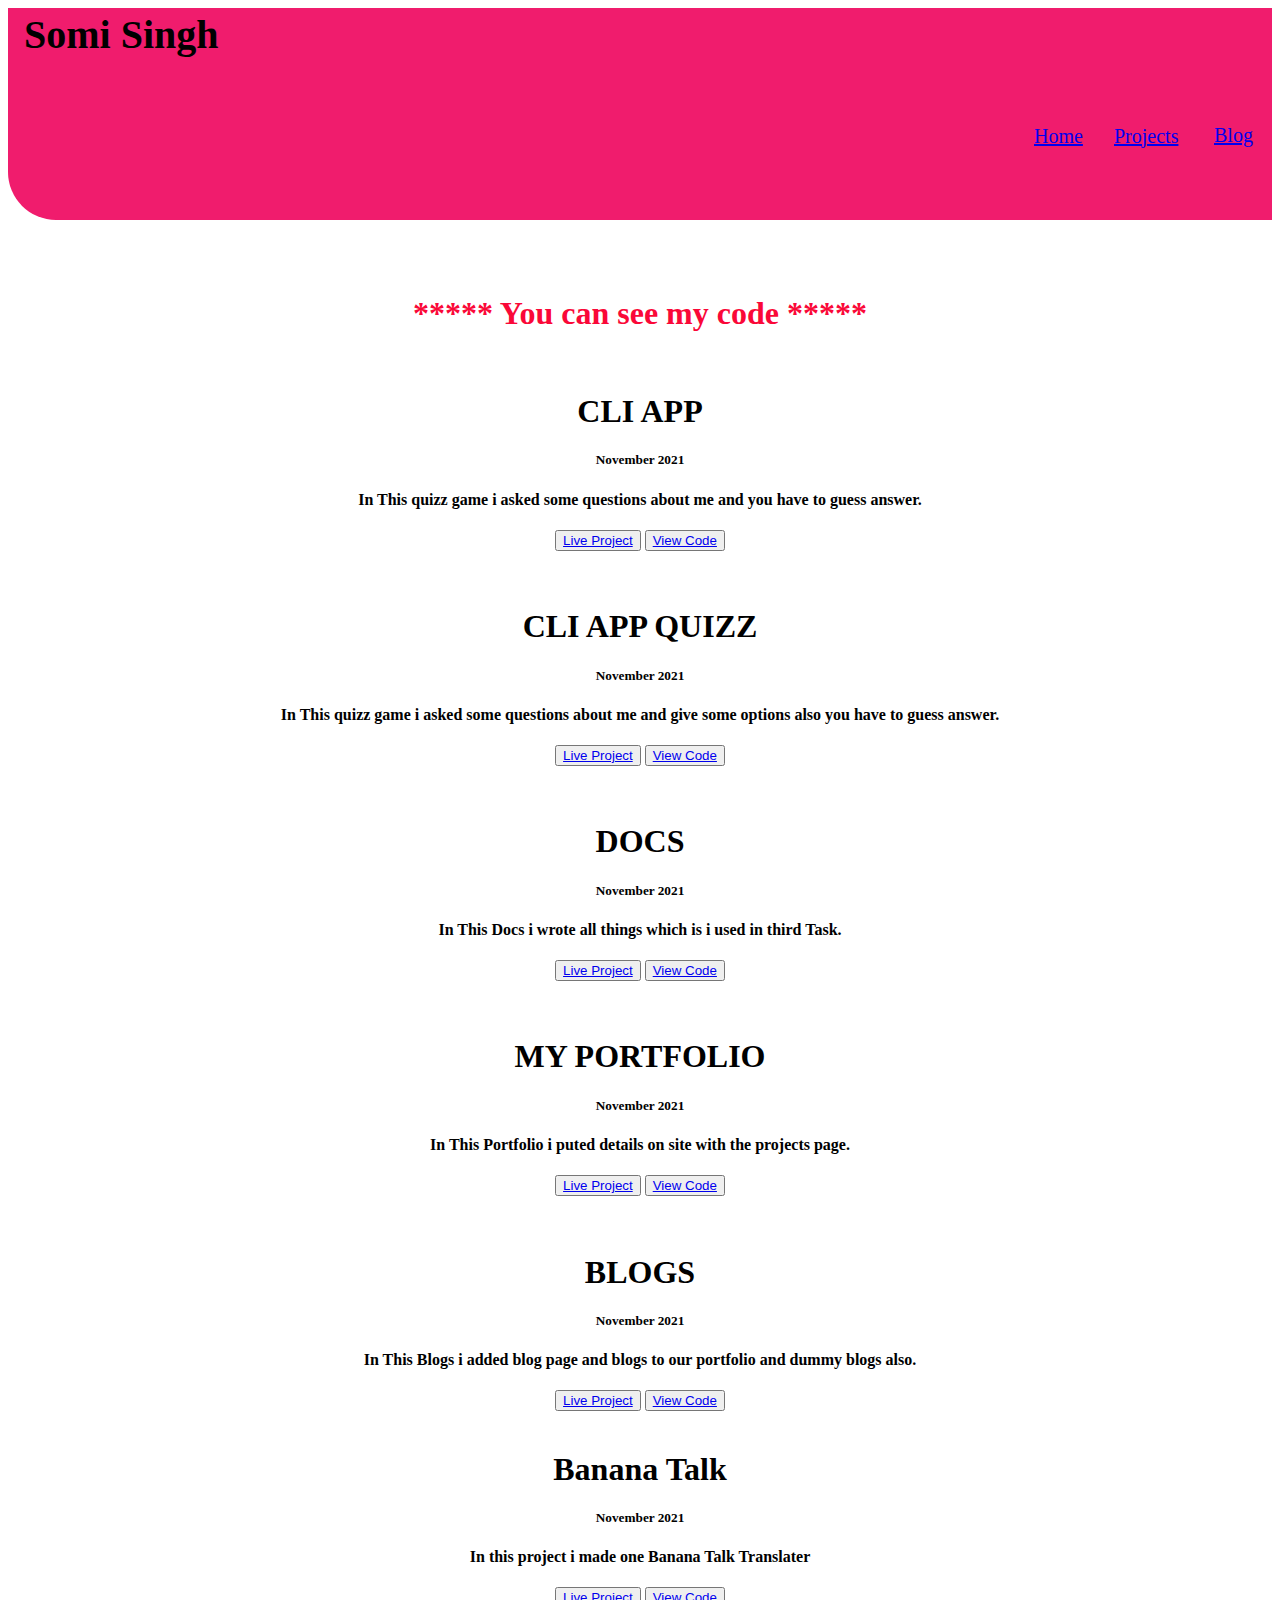
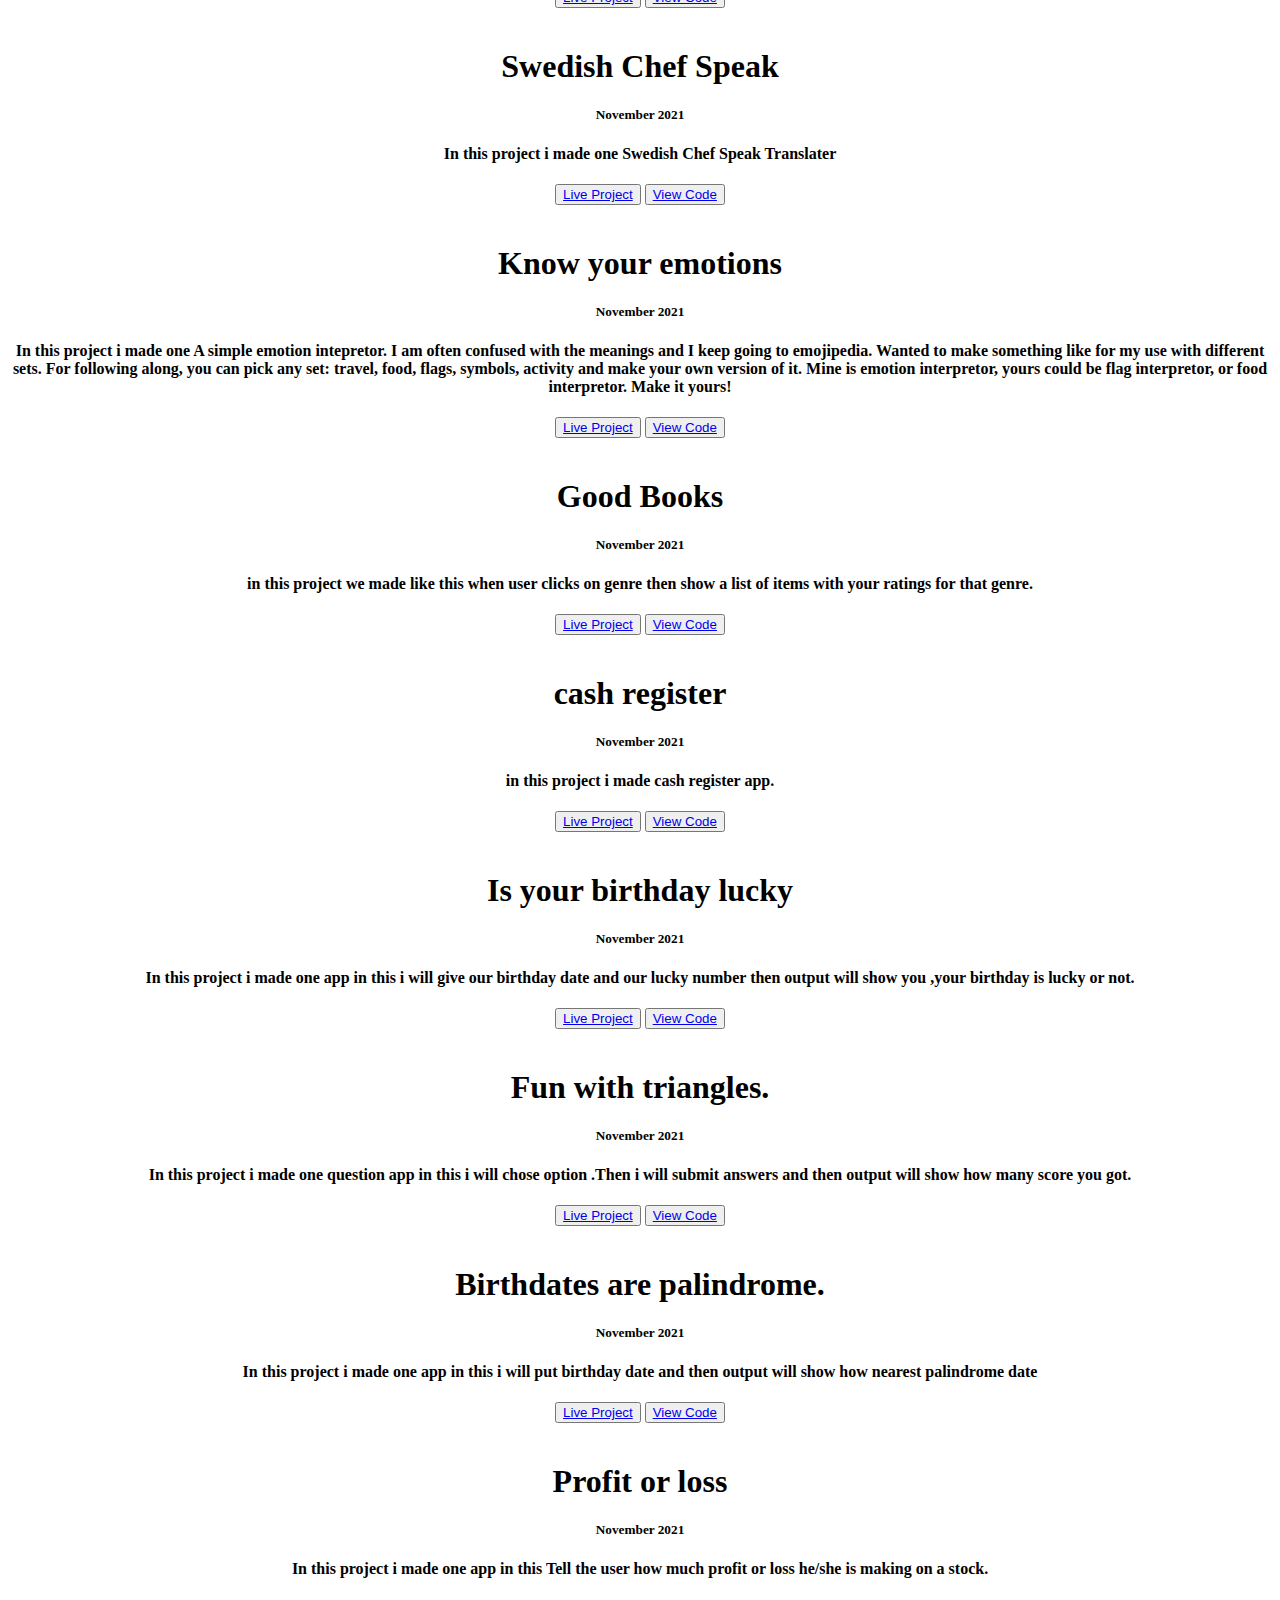
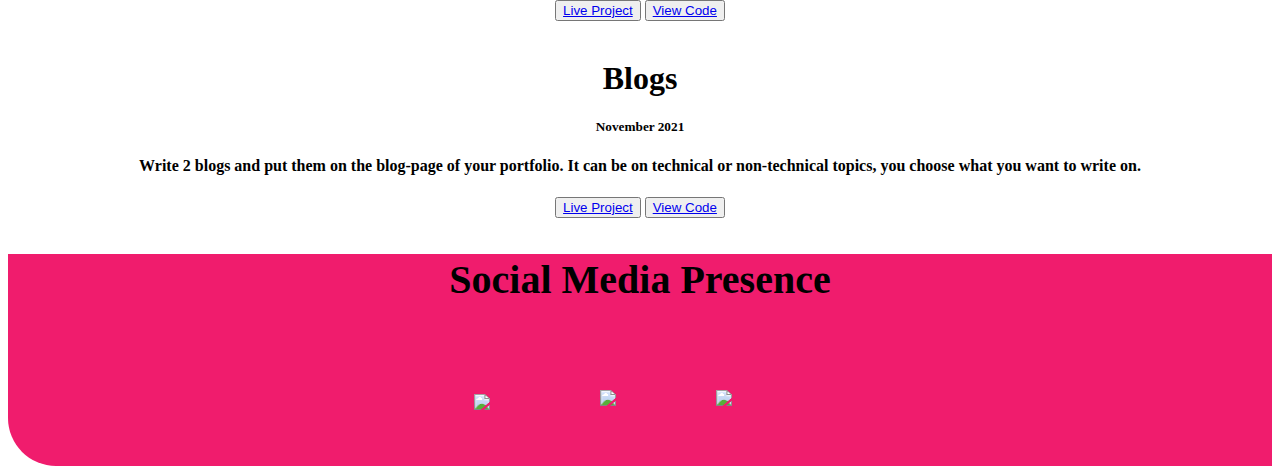
==== zerolevel4project.html @ af591cd4 "Add files via upload" ====
<!DOCTYPE html>
<html lang="en">
    <head>
        <meta charset="UTF-8">
        <meta http-equiv="X-UA-Compatible" content="IE=edge">
        <meta name="viewport" content="width=device-width, initial-scale=1.0">
        <link rel="stylesheet" type="text/css" href="zerolevel4.css">
        <title>Document</title>
    </head>
<body>
    <div class="main_portfolio">
        <h1 class="name">Somi Singh</h1>
        <div class="h"> 
            <a href="/inedx.html">Home</a>
        </div>
        <div class="pr">
            <a href="/zerolevel4project.html">Projects</a>
        </div>
        <div class="bl">
            <a href="/zerolevel4blog.html">Blog</a>
        </div>
    </div>
    <br>
    <br>
    <br>
        <center>
            <h1 class="co"> ***** You can see my code ***** </h1>
        </center>
    <br>
        <div class="project">
            <center>
                <h1 class="en">CLI APP</h1>
                <h5 class="date">November 2021</h5>
                <h4 class="discreption">In This quizz game i asked some questions about me and you have to guess answer.</h4>
                <button class="butt">
                <a href="/">Live Project</a>
                </button>
                <button class="button">            
                <a href="https://github.com/Somi-Singh/neog_task_1/blob/main/zerolevel1.js">View Code</a>
                </button>
            </center>
        </div>
    <br>
    <br>
        <div class="project_2">
            <center>
                <h1 class="en">CLI APP QUIZZ</h1>
                <h5 class="date">November 2021</h5>
                <h4 class="discreption">In This quizz game i asked some questions about me and give some options also you have to guess answer.</h4>
                <button class="butt">
                <a href="/">Live Project</a>
                </button>
                <button class="button">
                <a href="https://github.com/Somi-Singh/neog_task_2/blob/main/zerolevel2.js">View Code</a>
                </button>
            </center>
        </div>
    <br>
    <br>
        <div class="project">
            <center>
                <h1 class="en">DOCS</h1>
                <h5 class="date">November 2021</h5>
                <h4 class="discreption">In This Docs i wrote all things which is i used in third Task.</h4>
                <button class="butt">
                <a href="/">Live Project</a>
                </button>
                <button class="button">
                <a href="https://github.com/Somi-Singh/neog_task_3/blob/main/zerolevel3.html">View Code</a>
                </button>
            </center>
        </div>
    <br>
    <br>
    <div class="project">
        <center>
            <h1 class="en">MY PORTFOLIO</h1>
            <h5 class="date">November 2021</h5>
            <h4 class="discreption">In This Portfolio i puted details on site with the projects page.</h4>
            <button class="butt">
            <a href="/">Live Project</a>
            </button>
            <button class="button">
            <a href="/">View Code</a>
            </button>
        </center>
    </div>
    <br>
    <br>
    <div class="project">
        <center>
            <h1 class="en">BLOGS</h1>
            <h5 class="date">November 2021</h5>
            <h4 class="discreption">In This Blogs i added blog page and blogs to our portfolio and dummy blogs also.</h4>
            <button class="butt">
            <a href="/">Live Project</a>
            </button>
            <button class="button">
            <a href="https://github.com/Somi-Singh/neog_task_5/blob/main/zerolevel5.html">View Code</a>
            </button>
        </center>
    </div>
    <br>
    <div class="project">
        <center>
            <h1 class="en">Banana Talk</h1>
            <h5 class="date">November 2021</h5>
            <h4 class="discreption">In this project i made one Banana Talk Translater</h4>
            <button class="butt">
            <a href="/">Live Project</a>
            </button>
            <button class="button">
            <a href="https://github.com/Somi-Singh/neog_task_6/blob/main/zerolevel6.html">View Code</a>
            </button>
        </center>
    </div>
    <br>
    <div class="project">
        <center>
            <h1 class="en">Swedish Chef Speak </h1>
            <h5 class="date">November 2021</h5>
            <h4 class="discreption">In this project i made one Swedish Chef Speak Translater</h4>
            <button class="butt">
            <a href="/">Live Project</a>
            </button>
            <button class="button">
            <a href="/">View Code</a>
            </button>
        </center>
    </div>
    <br>
    <div class="project">
        <center>
            <h1 class="en">Know your emotions </h1>
            <h5 class="date">November 2021</h5>
            <h4 class="discreption">In this project i made one A simple emotion intepretor. I am often confused with the meanings and I keep going to emojipedia. Wanted to make something like for my use with different sets.

                For following along, you can pick any set: travel, food, flags, symbols, activity and make your own version of it. Mine is emotion interpretor, yours could be flag interpretor, or food interpretor. Make it yours!</h4>
            <button class="butt">
            <a href="/">Live Project</a>
            </button>
            <button class="button">
            <a href="/">View Code</a>
            </button>
        </center>
    </div>
    <br>
    <div class="project">
        <center>
            <h1 class="en">Good Books</h1>
            <h5 class="date">November 2021</h5>
            <h4 class="discreption">in this project we made like this when user clicks on genre then show a list of items with your ratings for that genre.</h4>
            <button class="butt">
            <a href="/">Live Project</a>
            </button>
            <button class="button">
            <a href="/">View Code</a>
            </button>
        </center>
    </div>
    <br>
    <div class="project">
        <center>
            <h1 class="en">cash register</h1>
            <h5 class="date">November 2021</h5>
            <h4 class="discreption">in this project i made cash register app.</h4>
            <button class="butt">
            <a href="/">Live Project</a>
            </button>
            <button class="button">
            <a href="https://github.com/Somi-Singh/neog_task_10/blob/main/zerolevel10.html">View Code</a>
            </button>
        </center>
    </div>
    <br>
    <div class="project">
        <center>
            <h1 class="en">Is your birthday lucky</h1>
            <h5 class="date">November 2021</h5>
            <h4 class="discreption">In this project i made one app in this i will give our birthday date and our lucky number then output will show you ,your birthday is lucky or not.</h4>
            <button class="butt">
            <a href="/">Live Project</a>
            </button>
            <button class="button">
            <a href="https://github.com/Somi-Singh/neog_task_11/blob/main/zerolevel11.html">View Code</a>
            </button>
        </center>
    </div>
    <br>
    <div class="project">
        <center>
            <h1 class="en">Fun with triangles.</h1>
            <h5 class="date">November 2021</h5>
            <h4 class="discreption">In this project i made one question app in this i will chose option .Then i will submit answers and then output will show how many score you got.</h4>
            <button class="butt">
            <a href="/">Live Project</a>
            </button>
            <button class="button">
            <a href="https://github.com/Somi-Singh/neog_task_12/blob/main/zerolevel12.html">View Code</a>
            </button>
        </center>
    </div>
    <br>
    <div class="project">
        <center>
            <h1 class="en"> Birthdates are palindrome.</h1>
            <h5 class="date">November 2021</h5>
            <h4 class="discreption">In this project i made one app in this i will put birthday date and then output will show how nearest palindrome date </h4>
            <button class="butt">
            <a href="/">Live Project</a>
            </button>
            <button class="button">
            <a href="https://github.com/Somi-Singh/neog_task_13/blob/main/zerolevel13.html">View Code</a>
            </button>
        </center>
    </div>
    <br>
    <div class="project">
        <center>
            <h1 class="en"> Profit or loss </h1>
            <h5 class="date">November 2021</h5>
            <h4 class="discreption">In this project i made one app in this Tell the user how much profit or loss he/she is making on a stock.</h4>
            <button class="butt">
            <a href="/">Live Project</a>
            </button>
            <button class="button">
            <a href="https://github.com/Somi-Singh/neog_task_14/blob/main/zerolevel14.html">View Code</a>
            </button>
        </center>
    </div>
    <br>
    <div class="project">
        <center>
            <h1 class="en">Blogs</h1>
            <h5 class="date">November 2021</h5>
            <h4 class="discreption">Write 2 blogs and put them on the blog-page of your portfolio. It can be on technical or non-technical topics, you choose what you want to write on.</h4>
            <button class="butt">
            <a href="/">Live Project</a>
            </button>
            <button class="button">
            <a href="/">View Code</a>
            </button>
        </center>
    </div>

<br>
<br>

        <center>
                        
                <div class="main_portfolio">
                    <h1 class="name">Social Media Presence </h1>
                    <div class="link">
                        <a href="https://www.linkedin.com/in/somi-singh-789664220/"><img src="https://img.icons8.com/ios-glyphs/2x/linkedin-2--v2.gif" hight="30" width="45"></a>
                    </div>
                    <div class="sec_link">
                        <a href="https://github.com/Somi-Singh"><img src="https://img.icons8.com/ios/2x/github--v2.gif" hight="30" width="50"></a>
                    </div>
                    <div class="third_link">
                    <a href="https://twitter.com/home"><img src="https://img.icons8.com/ios-filled/2x/twitter-circled--v2.gif" hight="30" width="50"></a>
                    </div>
                </div>

        </center>
</body>
</html>
---- zerolevel4.css ----
.main_portfolio{height: 180px;
    background-color:rgb(240, 28, 109) ;
    padding: 16px;
    border-bottom-left-radius: 3rem;
}
.name{
    position: relative;
    top: -40px;
    font-size: 40px;
}
.h{font-size: 20px;
    position: relative;
    left: 1010px
}
.pr{font-size: 20px;
    position: relative;
    top: -23px;
    left: 1090px

}
.bl{
    font-size: 20px;
    position: relative;
    top: -47px;
    left: 1190px;
}
.co{
    color: rgb(250, 8, 56);
}
.butt{
    color:rgb(8, 235, 235);
}
.button{
    color: rgb(8, 231, 231);
}
.link{
    font-size: 22px;
    color: black;
}
.my_blog{
    color: black;
}
.my{
    color: rgb(247, 9, 56);
}
.line{
    color: darkslateblue;
}
.h{
    color: black;
}
.git{
    color:blue;
}
.ins{
    color: darkslateblue;
}
.vi{
    color: blue;
}
.vis{
    color:darkslateblue;
}
.gi{
    color: blue;
}
.hub{
    color: darkslateblue;
}
.com{
    color: blue;
}
.add{
color: darkslateblue;
}
.file{
    color: blue;
}
.p{
    color: blue;
}
.push{
    color: darkslateblue;
}
.skills{
    color: black;
}
.sec_link{
    float: left;
    margin-left: 110px;
    margin-top: 20px;
    
}
.link{
    float: left;
    margin-left: 450px;
    margin-top: 20px;
}
.third_link{
    float: left;
    margin-left: 100px;
    margin-top: 20px;
   
}
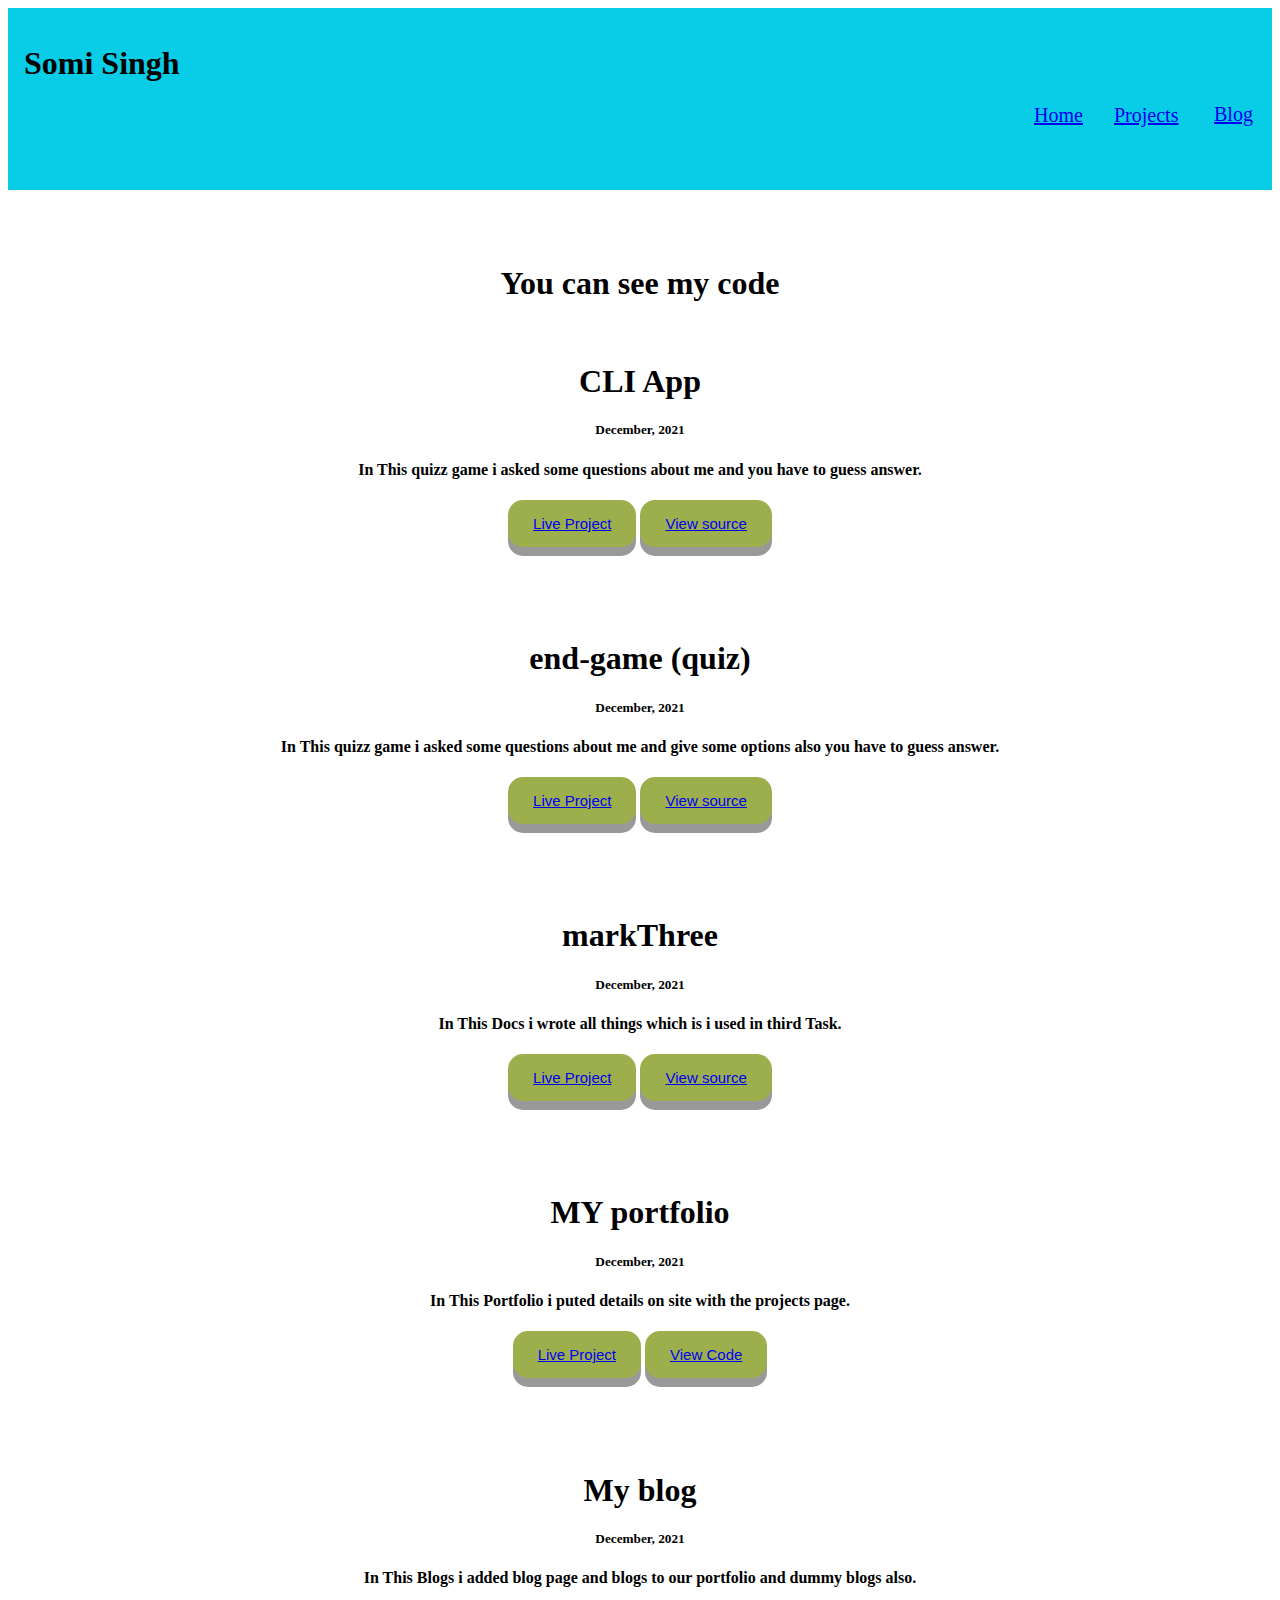
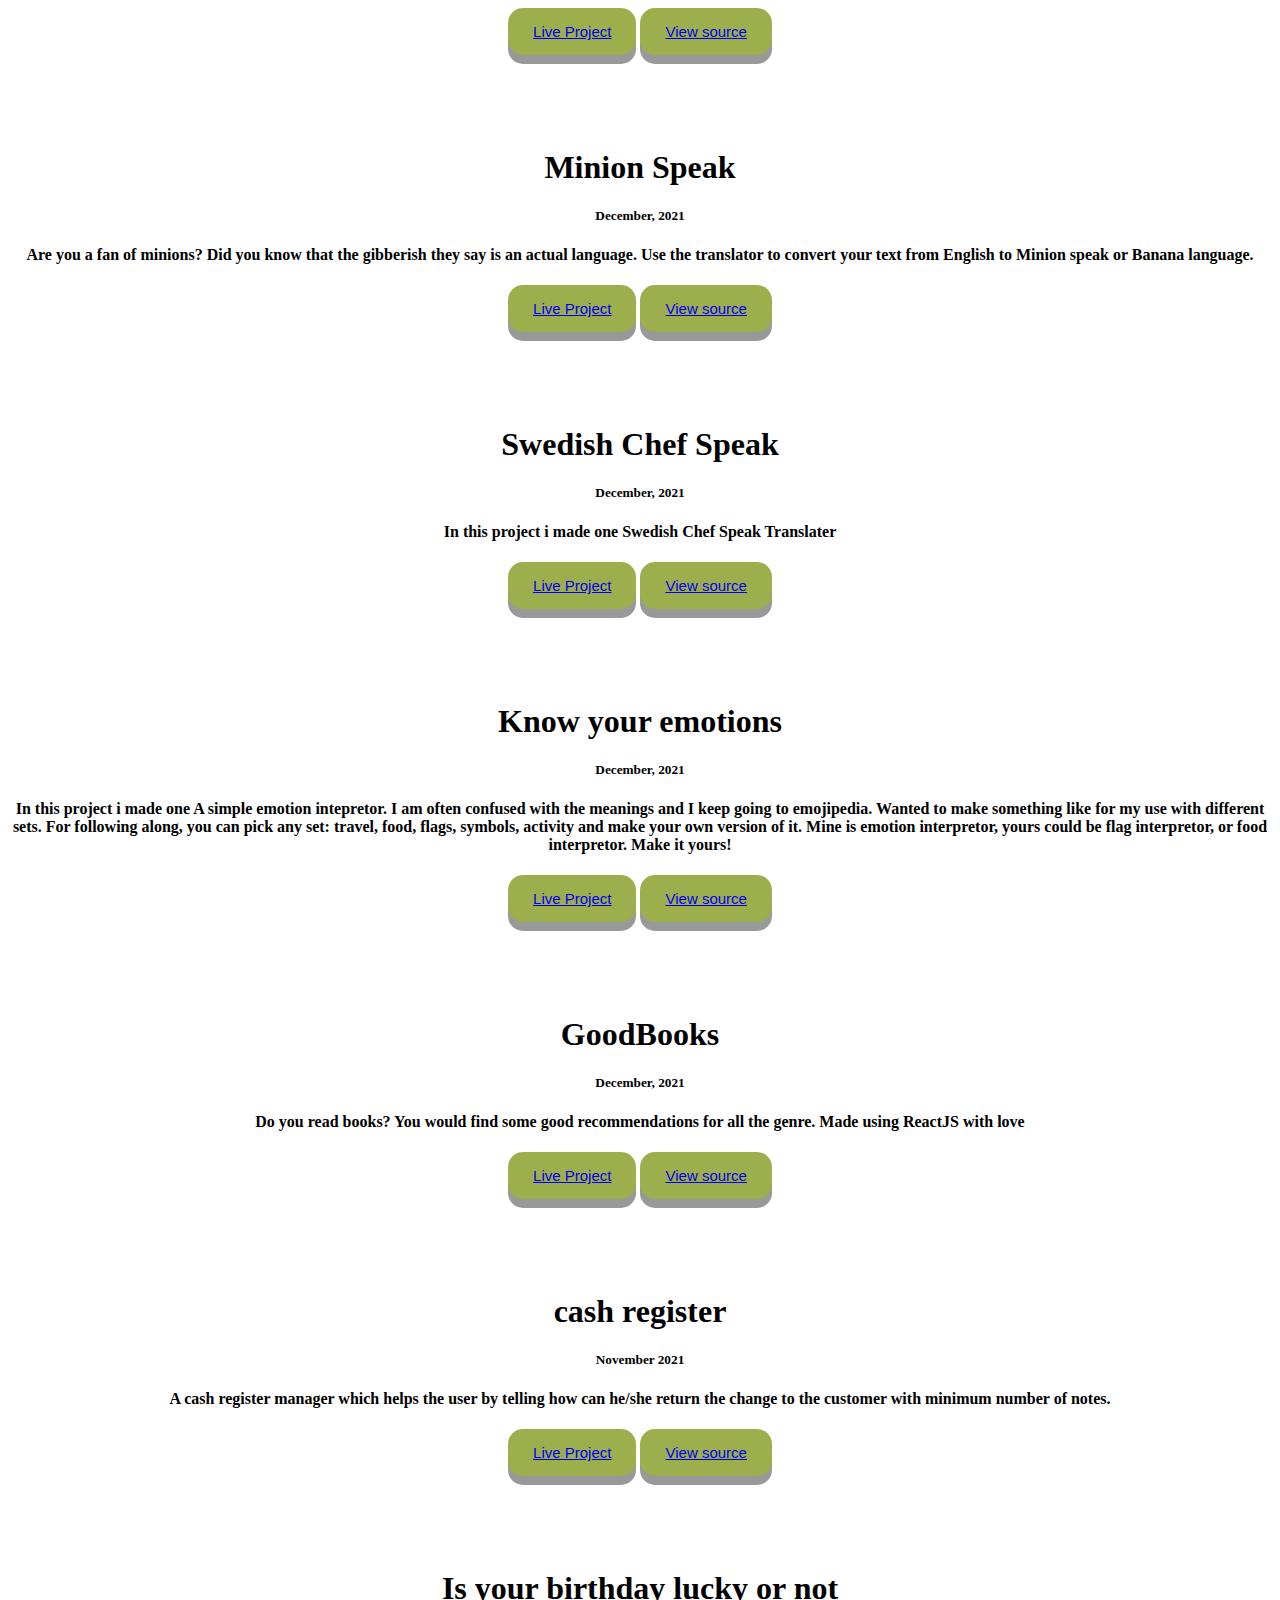
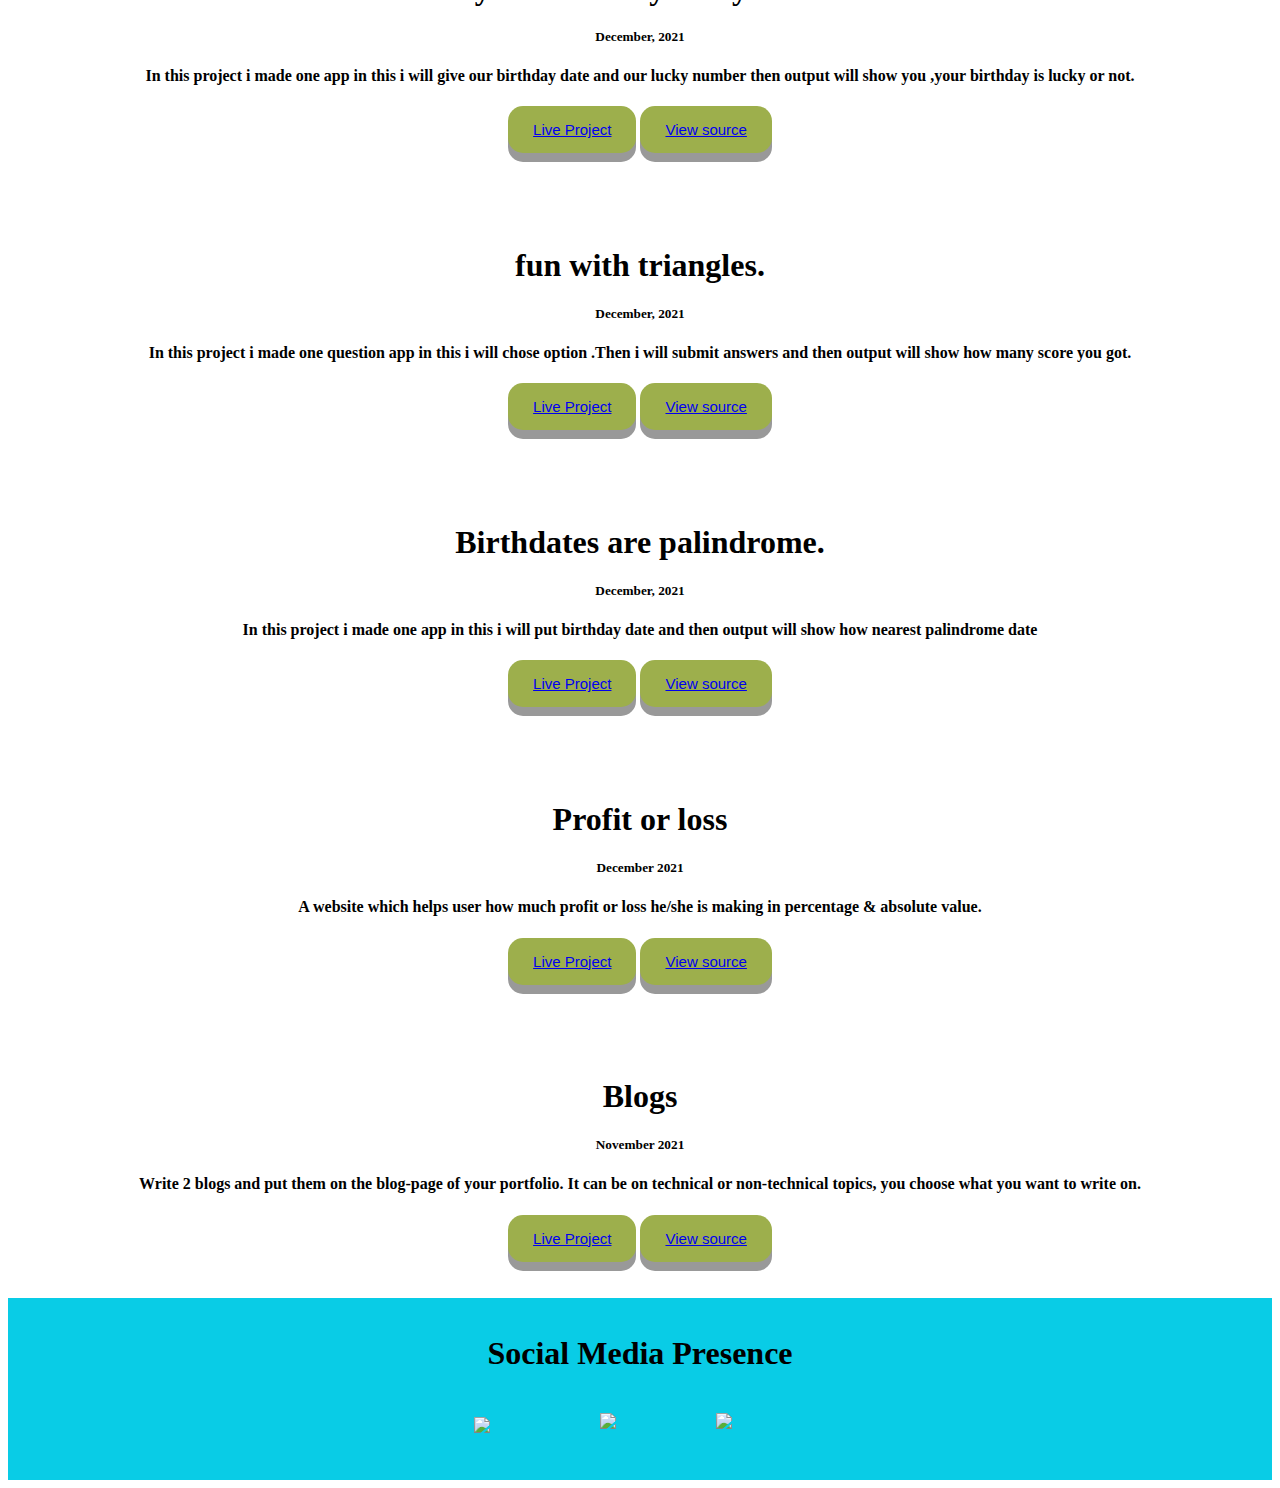
==== commit 315c914a: "Add files via upload" ====
--- a/zerolevel4project.html
+++ b/zerolevel4project.html
@@ -4,14 +4,14 @@
         <meta charset="UTF-8">
         <meta http-equiv="X-UA-Compatible" content="IE=edge">
         <meta name="viewport" content="width=device-width, initial-scale=1.0">
-        <link rel="stylesheet" type="text/css" href="zerolevel4.css">
+        <link rel="stylesheet" type="text/css" href="zerolevel5.css">
         <title>Document</title>
     </head>
 <body>
     <div class="main_portfolio">
         <h1 class="name">Somi Singh</h1>
         <div class="h"> 
-            <a href="/inedx.html">Home</a>
+            <a href="/index.html">Home</a>
         </div>
         <div class="pr">
             <a href="/zerolevel4project.html">Projects</a>
@@ -24,58 +24,64 @@
     <br>
     <br>
         <center>
-            <h1 class="co"> ***** You can see my code ***** </h1>
+            <h1 class="co">  You can see my code  </h1>
         </center>
     <br>
         <div class="project">
             <center>
-                <h1 class="en">CLI APP</h1>
-                <h5 class="date">November 2021</h5>
+                <h1 class="en">CLI App</h1>
+                <h5 class="date">December, 2021</h5>
                 <h4 class="discreption">In This quizz game i asked some questions about me and you have to guess answer.</h4>
                 <button class="butt">
-                <a href="/">Live Project</a>
+                <a href="https://replit.com/@somisingh/Neogtask1#index.js">Live Project</a>
                 </button>
                 <button class="button">            
-                <a href="https://github.com/Somi-Singh/neog_task_1/blob/main/zerolevel1.js">View Code</a>
+                <a href="https://github.com/Somi-Singh/neog_task_1/blob/main/zerolevel1.js">View source</a>
                 </button>
             </center>
         </div>
+    <br>
+    <br>
     <br>
     <br>
         <div class="project_2">
             <center>
-                <h1 class="en">CLI APP QUIZZ</h1>
-                <h5 class="date">November 2021</h5>
+                <h1 class="en">end-game (quiz)</h1>
+                <h5 class="date">December, 2021</h5>
                 <h4 class="discreption">In This quizz game i asked some questions about me and give some options also you have to guess answer.</h4>
                 <button class="butt">
-                <a href="/">Live Project</a>
+                <a href="https://replit.com/@somisingh/Neogtask2#index.js">Live Project</a>
                 </button>
                 <button class="button">
-                <a href="https://github.com/Somi-Singh/neog_task_2/blob/main/zerolevel2.js">View Code</a>
+                <a href="https://github.com/Somi-Singh/neog_task_2/blob/main/zerolevel2.js">View source</a>
                 </button>
             </center>
         </div>
+    <br>
+    <br>
     <br>
     <br>
         <div class="project">
             <center>
-                <h1 class="en">DOCS</h1>
-                <h5 class="date">November 2021</h5>
+                <h1 class="en">markThree</h1>
+                <h5 class="date">December, 2021</h5>
                 <h4 class="discreption">In This Docs i wrote all things which is i used in third Task.</h4>
                 <button class="butt">
-                <a href="/">Live Project</a>
+                <a href="https://serene-jennings-55ffdb.netlify.app/">Live Project</a>
                 </button>
                 <button class="button">
-                <a href="https://github.com/Somi-Singh/neog_task_3/blob/main/zerolevel3.html">View Code</a>
+                <a href="https://github.com/Somi-Singh/neog_task_3/blob/main/index.html">View source</a>
                 </button>
             </center>
         </div>
     <br>
     <br>
-    <div class="project">
-        <center>
-            <h1 class="en">MY PORTFOLIO</h1>
-            <h5 class="date">November 2021</h5>
+    <br>
+    <br>
+    <div class="project">
+        <center>
+            <h1 class="en">MY portfolio</h1>
+            <h5 class="date">December, 2021</h5>
             <h4 class="discreption">In This Portfolio i puted details on site with the projects page.</h4>
             <button class="butt">
             <a href="/">Live Project</a>
@@ -87,147 +93,179 @@
     </div>
     <br>
     <br>
-    <div class="project">
-        <center>
-            <h1 class="en">BLOGS</h1>
-            <h5 class="date">November 2021</h5>
+    <br>
+    <br>
+    <div class="project">
+        <center>
+            <h1 class="en">My blog</h1>
+            <h5 class="date">December, 2021</h5>
             <h4 class="discreption">In This Blogs i added blog page and blogs to our portfolio and dummy blogs also.</h4>
             <button class="butt">
             <a href="/">Live Project</a>
             </button>
             <button class="button">
-            <a href="https://github.com/Somi-Singh/neog_task_5/blob/main/zerolevel5.html">View Code</a>
-            </button>
-        </center>
-    </div>
-    <br>
-    <div class="project">
-        <center>
-            <h1 class="en">Banana Talk</h1>
-            <h5 class="date">November 2021</h5>
-            <h4 class="discreption">In this project i made one Banana Talk Translater</h4>
-            <button class="butt">
-            <a href="/">Live Project</a>
-            </button>
-            <button class="button">
-            <a href="https://github.com/Somi-Singh/neog_task_6/blob/main/zerolevel6.html">View Code</a>
-            </button>
-        </center>
-    </div>
+            <a href="https://github.com/Somi-Singh/neog_task_5/blob/main/index1.html">View source</a>
+            </button>
+        </center>
+    </div>
+    <br>
+    <br>
+    <br>
+    <br>
+    <div class="project">
+        <center>
+            <h1 class="en">Minion Speak</h1>
+            <h5 class="date">December, 2021</h5>
+            <h4 class="discreption">Are you a fan of minions? Did you know that the gibberish they say is an actual language. Use the translator to convert your text from English to Minion speak or Banana language.</h4>
+            <button class="butt">
+            <a href="https://hungry-carson-2f5257.netlify.app/">Live Project</a>
+            </button>
+            <button class="button">
+            <a href="https://github.com/Somi-Singh/neog_task_6/blob/main/index.html">View source</a>
+            </button>
+        </center>
+    </div>
+    <br>
+    <br>
+    <br>
     <br>
     <div class="project">
         <center>
             <h1 class="en">Swedish Chef Speak </h1>
-            <h5 class="date">November 2021</h5>
+            <h5 class="date">December, 2021</h5>
             <h4 class="discreption">In this project i made one Swedish Chef Speak Translater</h4>
             <button class="butt">
-            <a href="/">Live Project</a>
-            </button>
-            <button class="button">
-            <a href="/">View Code</a>
-            </button>
-        </center>
-    </div>
+            <a href="https://cranky-euler-8380f9.netlify.app/">Live Project</a>
+            </button>
+            <button class="button">
+            <a href="https://github.com/Somi-Singh/Neog_task_7/blob/main/index.html">View source</a>
+            </button>
+        </center>
+    </div>
+    <br>
+    <br>
+    <br>
     <br>
     <div class="project">
         <center>
             <h1 class="en">Know your emotions </h1>
-            <h5 class="date">November 2021</h5>
+            <h5 class="date">December, 2021</h5>
             <h4 class="discreption">In this project i made one A simple emotion intepretor. I am often confused with the meanings and I keep going to emojipedia. Wanted to make something like for my use with different sets.
 
                 For following along, you can pick any set: travel, food, flags, symbols, activity and make your own version of it. Mine is emotion interpretor, yours could be flag interpretor, or food interpretor. Make it yours!</h4>
             <button class="butt">
-            <a href="/">Live Project</a>
-            </button>
-            <button class="button">
-            <a href="/">View Code</a>
-            </button>
-        </center>
-    </div>
-    <br>
-    <div class="project">
-        <center>
-            <h1 class="en">Good Books</h1>
-            <h5 class="date">November 2021</h5>
-            <h4 class="discreption">in this project we made like this when user clicks on genre then show a list of items with your ratings for that genre.</h4>
-            <button class="butt">
-            <a href="/">Live Project</a>
-            </button>
-            <button class="button">
-            <a href="/">View Code</a>
-            </button>
-        </center>
-    </div>
+            <a href="https://codesandbox.io/s/zealous-jones-0ne6t">Live Project</a>
+            </button>
+            <button class="button">
+            <a href="https://github.com/Somi-Singh/neog_task_8/tree/main/src">View source</a>
+            </button>
+        </center>
+    </div>
+    <br>
+    <br>
+    <br>
+    <br>
+    <div class="project">
+        <center>
+            <h1 class="en">GoodBooks</h1>
+            <h5 class="date">December, 2021</h5>
+            <h4 class="discreption">Do you read books? You would find some good recommendations for all the genre. Made using ReactJS with love</h4>
+            <button class="butt">
+            <a href="https://codesandbox.io/s/pedantic-blackburn-0in35?file=/src/App.js">Live Project</a>
+            </button>
+            <button class="button">
+            <a href="https://github.com/Somi-Singh/neog_task_9/tree/main/src">View source</a>
+            </button>
+        </center>
+    </div>
+    <br>
+    <br>
+    <br>
     <br>
     <div class="project">
         <center>
             <h1 class="en">cash register</h1>
             <h5 class="date">November 2021</h5>
-            <h4 class="discreption">in this project i made cash register app.</h4>
-            <button class="butt">
-            <a href="/">Live Project</a>
-            </button>
-            <button class="button">
-            <a href="https://github.com/Somi-Singh/neog_task_10/blob/main/zerolevel10.html">View Code</a>
-            </button>
-        </center>
-    </div>
-    <br>
-    <div class="project">
-        <center>
-            <h1 class="en">Is your birthday lucky</h1>
-            <h5 class="date">November 2021</h5>
+            <h4 class="discreption">A cash register manager which helps the user by telling how can he/she return the change to the customer with minimum number of notes.</h4>
+            <button class="butt">
+            <a href="https://wizardly-lumiere-f6ce8d.netlify.app/">Live Project</a>
+            </button>
+            <button class="button">
+            <a href="https://github.com/Somi-Singh/neog_task_10/blob/main/index.html">View source</a>
+            </button>
+        </center>
+    </div>
+    <br>
+    <br>
+    <br>
+    <br>
+    <div class="project">
+        <center>
+            <h1 class="en">Is your birthday lucky or not</h1>
+            <h5 class="date">December, 2021</h5>
             <h4 class="discreption">In this project i made one app in this i will give our birthday date and our lucky number then output will show you ,your birthday is lucky or not.</h4>
             <button class="butt">
-            <a href="/">Live Project</a>
-            </button>
-            <button class="button">
-            <a href="https://github.com/Somi-Singh/neog_task_11/blob/main/zerolevel11.html">View Code</a>
-            </button>
-        </center>
-    </div>
-    <br>
-    <div class="project">
-        <center>
-            <h1 class="en">Fun with triangles.</h1>
-            <h5 class="date">November 2021</h5>
+            <a href="https://quirky-curie-30416d.netlify.app/">Live Project</a>
+            </button>
+            <button class="button">
+            <a href="https://github.com/Somi-Singh/neog_task_11/blob/main/index.html">View source</a>
+            </button>
+        </center>
+    </div>
+    <br>
+    <br>
+    <br>
+    <br>
+    <div class="project">
+        <center>
+            <h1 class="en">fun with triangles.</h1>
+            <h5 class="date">December, 2021</h5>
             <h4 class="discreption">In this project i made one question app in this i will chose option .Then i will submit answers and then output will show how many score you got.</h4>
             <button class="butt">
-            <a href="/">Live Project</a>
-            </button>
-            <button class="button">
-            <a href="https://github.com/Somi-Singh/neog_task_12/blob/main/zerolevel12.html">View Code</a>
-            </button>
-        </center>
-    </div>
+            <a href="https://loving-kilby-5aae0c.netlify.app/">Live Project</a>
+            </button>
+            <button class="button">
+            <a href="https://github.com/Somi-Singh/neog_task_12/blob/main/index.html">View source</a>
+            </button>
+        </center>
+    </div>
+    <br>
+    <br>
+    <br>
     <br>
     <div class="project">
         <center>
             <h1 class="en"> Birthdates are palindrome.</h1>
-            <h5 class="date">November 2021</h5>
+            <h5 class="date">December, 2021</h5>
             <h4 class="discreption">In this project i made one app in this i will put birthday date and then output will show how nearest palindrome date </h4>
             <button class="butt">
-            <a href="/">Live Project</a>
-            </button>
-            <button class="button">
-            <a href="https://github.com/Somi-Singh/neog_task_13/blob/main/zerolevel13.html">View Code</a>
-            </button>
-        </center>
-    </div>
+            <a href="https://dazzling-noether-f95bdb.netlify.app/">Live Project</a>
+            </button>
+            <button class="button">
+            <a href="https://github.com/Somi-Singh/neog_task_13/blob/main/index.html">View source</a>
+            </button>
+        </center>
+    </div>
+    <br>
+    <br>
+    <br>
     <br>
     <div class="project">
         <center>
             <h1 class="en"> Profit or loss </h1>
-            <h5 class="date">November 2021</h5>
-            <h4 class="discreption">In this project i made one app in this Tell the user how much profit or loss he/she is making on a stock.</h4>
-            <button class="butt">
-            <a href="/">Live Project</a>
-            </button>
-            <button class="button">
-            <a href="https://github.com/Somi-Singh/neog_task_14/blob/main/zerolevel14.html">View Code</a>
-            </button>
-        </center>
-    </div>
+            <h5 class="date">December 2021</h5>
+            <h4 class="discreption">A website which helps user how much profit or loss he/she is making in percentage & absolute value.</h4>
+            <button class="butt">
+            <a href="https://awesome-albattani-b044b4.netlify.app/">Live Project</a>
+            </button>
+            <button class="button">
+            <a href="https://github.com/Somi-Singh/neog_task_14/blob/main/index.html">View source</a>
+            </button>
+        </center>
+    </div>
+    <br>
+    <br>
+    <br>
     <br>
     <div class="project">
         <center>
@@ -238,7 +276,7 @@
             <a href="/">Live Project</a>
             </button>
             <button class="button">
-            <a href="/">View Code</a>
+            <a href="https://github.com/Somi-Singh/neog_task15/blob/main/zerolevel15.html">View source</a>
             </button>
         </center>
     </div>
--- a/zerolevel5.css
+++ b/zerolevel5.css
@@ -0,0 +1,80 @@
+.main_portfolio{height: 150px;
+    background-color:rgb(9, 204, 230) ;
+    padding: 16px;
+}
+.h{font-size: 20px;
+    position: relative;
+    left: 1010px
+}
+
+.pr{font-size: 20px;
+    position: relative;
+    top: -23px;
+    left: 1090px
+
+}
+.bl{
+    font-size: 20px;
+    position: relative;
+    top: -47px;
+    left: 1190px;
+}
+.my{
+    color: rgb(247, 37, 9);
+}
+.link{
+    font-size: 22px;
+    color: black;
+}
+.line{
+    color: rgb(55, 53, 182);
+}
+.sec_link{
+    float: left;
+    margin-left: 110px;
+    margin-top: 20px;
+    
+}
+.link{
+    float: left;
+    margin-left: 450px;
+    margin-top: 20px;
+}
+.third_link{
+    float: left;
+    margin-left: 100px;
+    margin-top: 20px;
+   
+}
+
+.butt{
+    display: inline-block;
+    padding: 15px 25px;
+    font-size: 15px;
+    cursor: pointer;
+    text-align: center;
+    text-decoration: none;
+    outline: none;
+    color: #fff;
+    background-color: #9daf4c;
+    border: none;
+    border-radius: 15px;
+    box-shadow: 0 9px #999;
+    
+}
+
+.button{
+    display: inline-block;
+    padding: 15px 25px;
+    font-size: 15px;
+    cursor: pointer;
+    text-align: center;
+    text-decoration: none;
+    outline: none;
+    color: #fff;
+    background-color: #9daf4c;
+    border: none;
+    border-radius: 15px;
+    box-shadow: 0 9px #999;
+    
+}